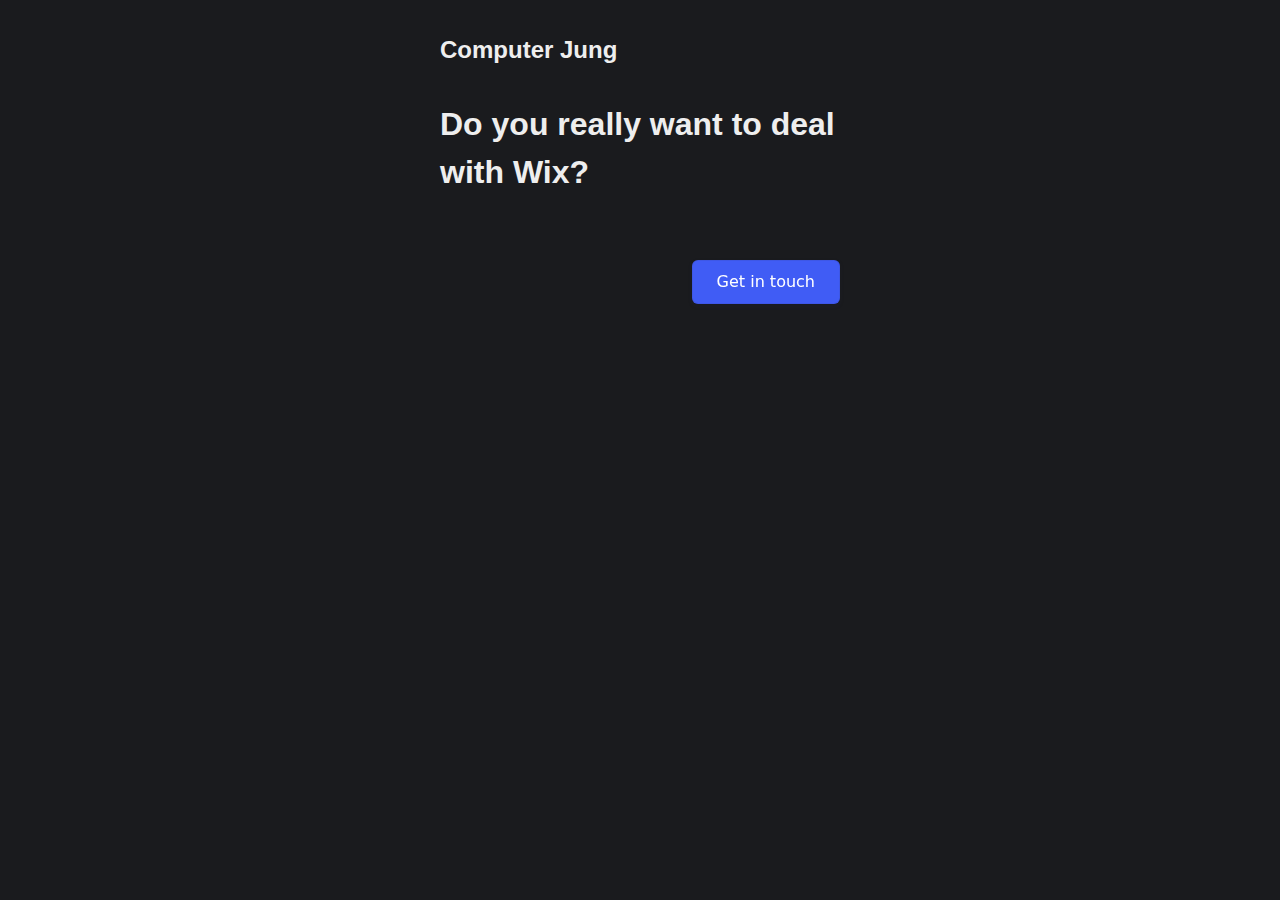
==== index.html @ 8cfe012b "Added basic website." ====
<!DOCTYPE html>
<html lang="en">
  <head>
    <meta charset="UTF-8" />
    <meta http-equiv="X-UA-Compatible" content="IE=edge" />
    <meta name="viewport" content="width=device-width, initial-scale=1.0" />
    <title>Computer Jung</title>
    <link rel="stylesheet" href="css/style.css" />
  </head>
  <body>
    <div style="max-width: 400px; margin: auto;">
        <h2 style="margin-bottom: 32px">Computer Jung</h2>
        <h1 style="max-width: 600px; margin-bottom: 64px">
            Do you really want to deal with Wix?
        </h1>
        <a href="mailto:ddrempti@gmail.com" class="button-9" role="button">Get in touch</a>
    </div>
  </body>
</html>
---- css/style.css ----
/* Box sizing rules */
*,
*::before,
*::after {
  box-sizing: border-box;
}

/* Remove default margin */
body,
h1,
h2,
h3,
h4,
p,
figure,
blockquote,
dl,
dd {
  margin: 0;
}

/* Remove list styles on ul, ol elements with a list role, which suggests default styling will be removed */
ul[role="list"],
ol[role="list"] {
  list-style: none;
}

/* Set core root defaults */
html:focus-within {
  scroll-behavior: smooth;
}

/* Set core body defaults */
body {
  text-rendering: optimizeSpeed;
  line-height: 1.5;
}

/* A elements that don't have a class get default styles */
a:not([class]) {
  text-decoration-skip-ink: auto;
}

/* Make images easier to work with */
img,
picture {
  max-width: 100%;
  display: block;
}

/* Inherit fonts for inputs and buttons */
input,
button,
textarea,
select {
  font: inherit;
}

/* Remove all animations, transitions and smooth scroll for people that prefer not to see them */
@media (prefers-reduced-motion: reduce) {
  html:focus-within {
    scroll-behavior: auto;
  }

  *,
  *::before,
  *::after {
    animation-duration: 0.01ms !important;
    animation-iteration-count: 1 !important;
    transition-duration: 0.01ms !important;
    scroll-behavior: auto !important;
  }
}

body {
  background-color: #1a1b1e;
  color: #eee;
  font-family: Arial, Helvetica, sans-serif;
  padding: 2rem;
}

.button-9 {
  appearance: button;
  backface-visibility: hidden;
  background-color: #405cf5;
  border-radius: 6px;
  border-width: 0;
  box-shadow: rgba(50, 50, 93, .1) 0 0 0 1px inset,rgba(50, 50, 93, .1) 0 2px 5px 0,rgba(0, 0, 0, .07) 0 1px 1px 0;
  box-sizing: border-box;
  color: #fff;
  cursor: pointer;
  font-family: -apple-system,system-ui,"Segoe UI",Roboto,"Helvetica Neue",Ubuntu,sans-serif;
  font-size: 100%;
  height: 44px;
  line-height: 1.15;
  margin: 12px 0 0;
  outline: none;
  overflow: hidden;
  padding: 0 25px;
  position: relative;
  text-align: center;
  text-transform: none;
  transform: translateZ(0);
  transition: all .2s,box-shadow .08s ease-in;
  user-select: none;
  -webkit-user-select: none;
  touch-action: manipulation;
  width: fit-content;
  display: flex;
  align-items: center;
  margin-left: auto;
}

.button-9:disabled {
  cursor: default;
}

a {
    color: #405cf5;
    text-decoration: none;
}

.button-9:focus {
  box-shadow: rgba(50, 50, 93, .1) 0 0 0 1px inset, rgba(50, 50, 93, .2) 0 6px 15px 0, rgba(0, 0, 0, .1) 0 2px 2px 0, rgba(50, 151, 211, .3) 0 0 0 4px;
}
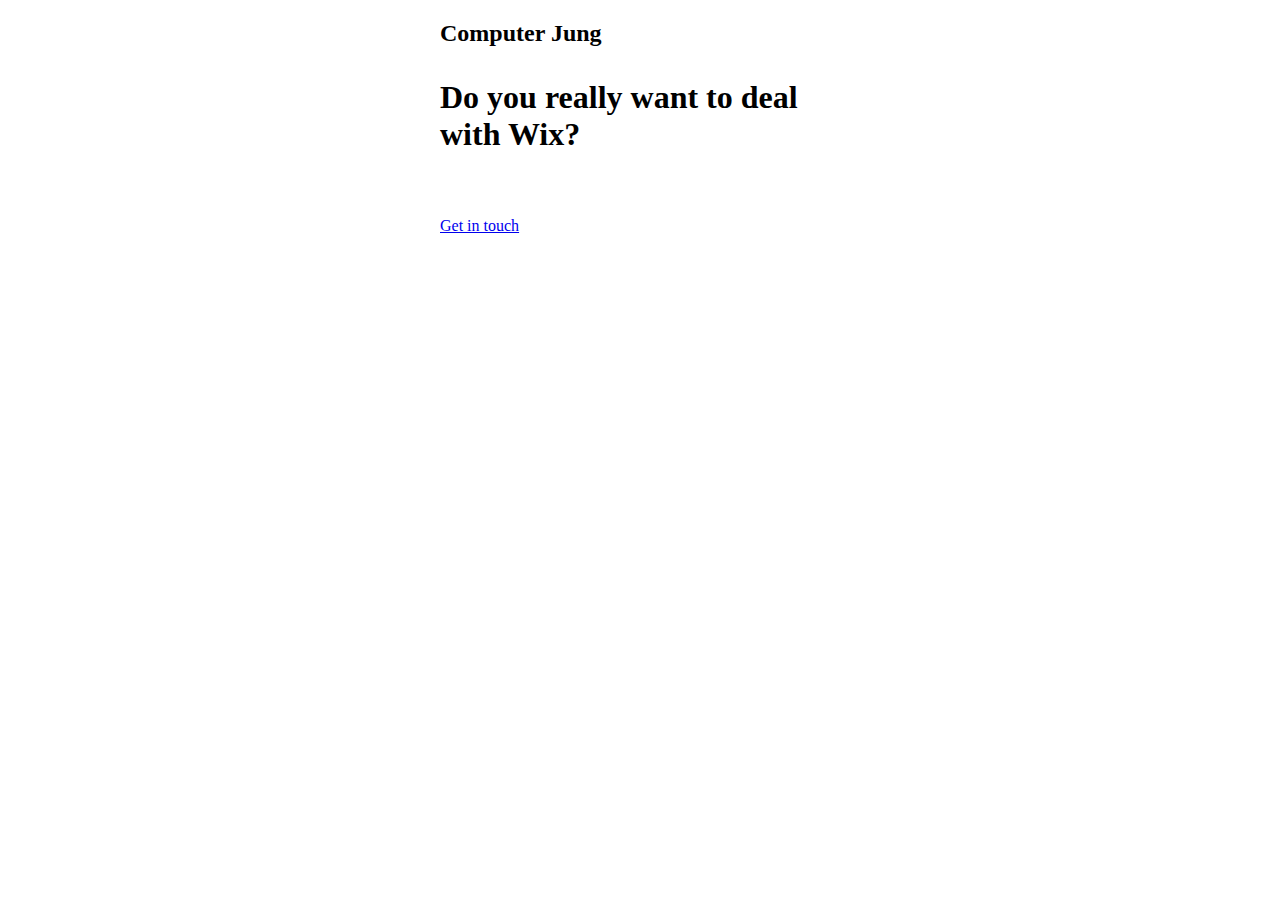
==== commit 12a91f04: "css" ====
--- a/index.html
+++ b/index.html
@@ -5,7 +5,7 @@
     <meta http-equiv="X-UA-Compatible" content="IE=edge" />
     <meta name="viewport" content="width=device-width, initial-scale=1.0" />
     <title>Computer Jung</title>
-    <link rel="stylesheet" href="css/style.css" />
+    <link rel="stylesheet" href="css/style0.css" />
   </head>
   <body>
     <div style="max-width: 400px; margin: auto;">
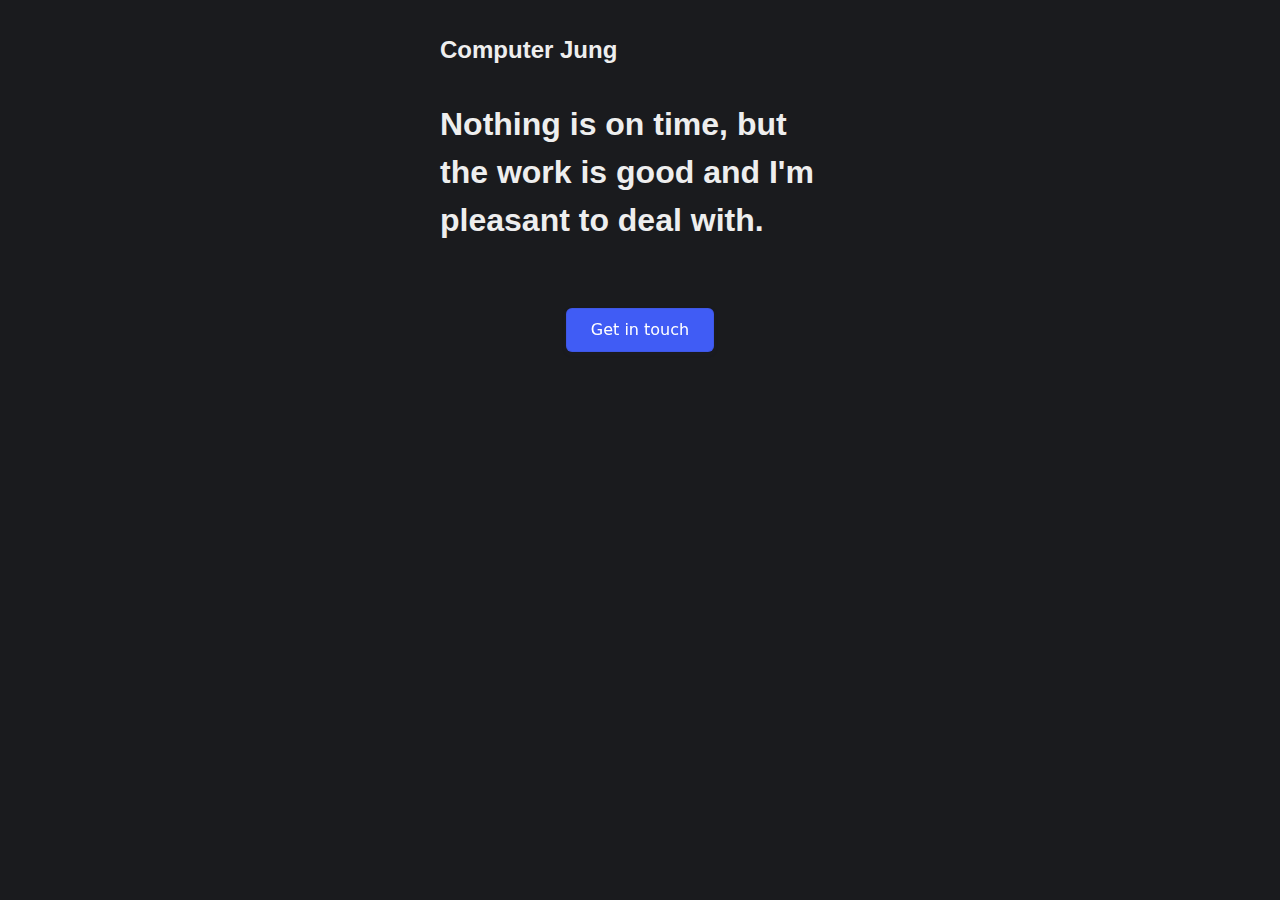
==== commit 8a77376f: "New slogan" ====
--- a/index.html
+++ b/index.html
@@ -5,13 +5,14 @@
     <meta http-equiv="X-UA-Compatible" content="IE=edge" />
     <meta name="viewport" content="width=device-width, initial-scale=1.0" />
     <title>Computer Jung</title>
-    <link rel="stylesheet" href="css/style0.css" />
+    <link rel="stylesheet" href="css/stylesheet.css" />
   </head>
   <body>
     <div style="max-width: 400px; margin: auto;">
         <h2 style="margin-bottom: 32px">Computer Jung</h2>
         <h1 style="max-width: 600px; margin-bottom: 64px">
-            Do you really want to deal with Wix?
+            Nothing is on time, but the work is good and 
+            I'm pleasant to deal with.
         </h1>
         <a href="mailto:ddrempti@gmail.com" class="button-9" role="button">Get in touch</a>
     </div>
--- a/css/stylesheet.css
+++ b/css/stylesheet.css
@@ -0,0 +1,186 @@
+/* Box sizing rules */
+*,
+*::before,
+*::after {
+  box-sizing: border-box;
+}
+
+/* Remove default margin */
+body,
+h1,
+h2,
+h3,
+h4,
+p,
+figure,
+blockquote,
+dl,
+dd {
+  margin: 0;
+}
+
+/* Remove list styles on ul, ol elements with a list role, which suggests default styling will be removed */
+ul,
+ol {
+  list-style: none;
+  padding: 0;
+}
+
+/* Set core root defaults */
+html:focus-within {
+  scroll-behavior: smooth;
+}
+
+/* Set core body defaults */
+body {
+  text-rendering: optimizeSpeed;
+  line-height: 1.5;
+}
+
+/* A elements that don't have a class get default styles */
+a:not([class]) {
+  text-decoration-skip-ink: auto;
+}
+
+/* Make images easier to work with */
+img,
+picture {
+  max-width: 100%;
+  display: block;
+}
+
+/* Inherit fonts for inputs and buttons */
+input,
+button,
+textarea,
+select {
+  font: inherit;
+}
+
+/* Remove all animations, transitions and smooth scroll for people that prefer not to see them */
+@media (prefers-reduced-motion: reduce) {
+  html:focus-within {
+    scroll-behavior: auto;
+  }
+
+  *,
+  *::before,
+  *::after {
+    animation-duration: 0.01ms !important;
+    animation-iteration-count: 1 !important;
+    transition-duration: 0.01ms !important;
+    scroll-behavior: auto !important;
+  }
+}
+
+body {
+  background-color: #1a1b1e;
+  color: #eee;
+  font-family: Arial, Helvetica, sans-serif;
+  padding: 2rem;
+}
+
+.button-9 {
+  appearance: button;
+  backface-visibility: hidden;
+  background-color: #405cf5;
+  border-radius: 6px;
+  border-width: 0;
+  box-shadow: rgba(50, 50, 93, 0.1) 0 0 0 1px inset,
+    rgba(50, 50, 93, 0.1) 0 2px 5px 0, rgba(0, 0, 0, 0.07) 0 1px 1px 0;
+  box-sizing: border-box;
+  color: #fff;
+  cursor: pointer;
+  font-family: -apple-system, system-ui, "Segoe UI", Roboto, "Helvetica Neue",
+    Ubuntu, sans-serif;
+  font-size: 100%;
+  height: 44px;
+  line-height: 1.15;
+  margin: 12px 0 0;
+  outline: none;
+  overflow: hidden;
+  padding: 0 25px;
+  position: relative;
+  text-align: center;
+  text-transform: none;
+  transform: translateZ(0);
+  transition: all 0.2s, box-shadow 0.08s ease-in;
+  user-select: none;
+  -webkit-user-select: none;
+  touch-action: manipulation;
+  width: fit-content;
+  display: flex;
+  align-items: center;
+  margin: auto;
+}
+
+.button-9:disabled {
+  cursor: default;
+}
+
+a {
+  color: #405cf5;
+  text-decoration: none;
+}
+
+.button-9:focus {
+  box-shadow: rgba(50, 50, 93, 0.1) 0 0 0 1px inset,
+    rgba(50, 50, 93, 0.2) 0 6px 15px 0, rgba(0, 0, 0, 0.1) 0 2px 2px 0,
+    rgba(50, 151, 211, 0.3) 0 0 0 4px;
+}
+
+.podcast-list {
+  display: flex;
+  flex-direction: column;
+  gap: 1rem;
+  align-items: center;
+}
+
+.podcast-list > li > a {
+  padding: 0.5rem;
+  display: flex;
+  align-items: center;
+  gap: 0.5rem;
+  color: #eee;
+  outline: solid 1px #eee;
+  border-radius: 0.5rem;
+  width: 180px;
+  transition: 0.3s;
+  text-decoration: none;
+}
+
+.podcast-list > li > a:hover {
+  background-color: rgba(255, 255, 255, 0.1);
+  color: #fff;
+  outline-color: #fff;
+}
+
+.podcast-list > li > a:active {
+  background-color: rgba(255, 255, 255, 0.2);
+  color: #ddd;
+  outline-color: #ddd;
+  transform: scale(0.98);
+}
+
+.podcast-list > li > a > span {
+  text-align: center;
+  width: 100%;
+}
+
+.episodes {
+  margin: 1rem 0;
+}
+
+.episodes > div {
+  display: flex;
+  align-items: center;
+  justify-content: space-between;
+  border-top: solid 1px #aaa;
+  padding: 1.5rem 1rem;
+}
+
+.episodes > div > a {
+  color: #eee;
+  text-decoration: none;
+  transition: 0.3s;
+}
